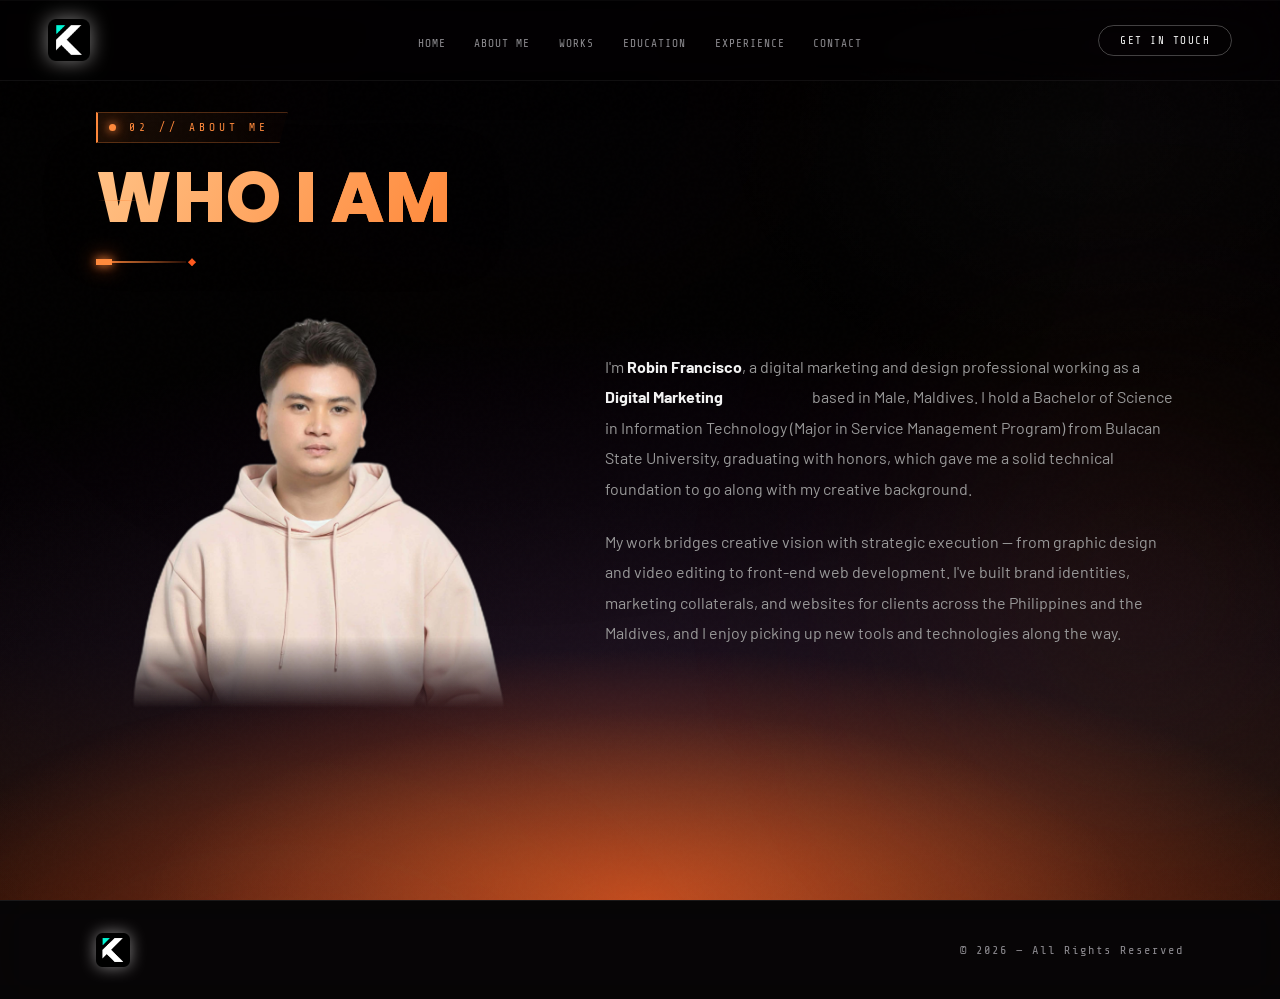
==== about.html @ 47d758d5 "Add files via upload" ====
<!DOCTYPE html>
<html lang="en">
<head>
<meta charset="UTF-8">
<meta name="viewport" content="width=device-width, initial-scale=1.0, maximum-scale=1.0, user-scalable=no, viewport-fit=cover">
<meta name="theme-color" content="#030002">
<title>Robin — About Me</title>
<link rel="icon" type="image/x-icon" href="IMG/favicon2.png">
<link rel="shortcut icon" href="IMG/favicon.png?v=2">
<link rel="stylesheet" href="style.css">
<style>
#about {
  background: radial-gradient(ellipse 700px 500px at 85% 15%, rgba(255,255,255,0.022), transparent 55%);
}

.about-wrapper {
  display: grid; grid-template-columns: 1fr 1.3fr;
  gap: 4rem; align-items: center;
  margin-top: 1rem;
}

.about-photo-wrap {
  position: relative;
  display: flex;
  justify-content: center;
}
.about-photo-wrap img {
  width: 100%; max-width: 380px; height: auto;
  object-fit: contain; display: block;
  -webkit-mask-image: linear-gradient(to bottom, #000 0%, #000 82%, transparent 100%);
  mask-image: linear-gradient(to bottom, #000 0%, #000 82%, transparent 100%);
}

.about-intro {
  color: #999999; line-height: 1.9; font-size: 1rem; margin-bottom: 1.4rem;
}
.about-intro strong { color: var(--text); font-weight: 700; }

@media (max-width: 768px) {
  .about-wrapper { grid-template-columns: 1fr; gap: 2.5rem; }
  .about-photo-wrap { max-width: 200px; margin: 0 auto; }
}
</style>

<style>
/* ── BOTTOM PAGE NAV ─────────────────────────────────── */
@keyframes pageNavRise {
  from { opacity: 0; transform: translateY(18px); }
  to   { opacity: 1; transform: translateY(0); }
}
.page-nav {
  position: relative; z-index: 10;
  background: rgba(15,15,15,0.4);
  backdrop-filter: blur(18px) saturate(160%);
  -webkit-backdrop-filter: blur(18px) saturate(160%);
  border-top: 1px solid rgba(255,255,255,0.08);
  padding: 1.2rem 3rem;
  display: flex;
  justify-content: space-between;
  align-items: center;
  gap: 1rem;
  animation: pageNavRise 0.6s cubic-bezier(0.16,1,0.3,1) 0.1s both;
}
.page-nav-btn {
  display: flex; align-items: center; gap: 0.7rem;
  padding: 0.75rem 1.6rem;
  background: rgba(255,255,255,0.03);
  backdrop-filter: blur(10px);
  -webkit-backdrop-filter: blur(10px);
  border: 1px solid rgba(255,255,255,0.1);
  color: var(--muted);
  font-family: 'Barlow', sans-serif;
  font-size: 0.75rem; font-weight: 600;
  letter-spacing: 2px; text-transform: uppercase;
  text-decoration: none; cursor: pointer;
  clip-path: polygon(6px 0%, 100% 0%, calc(100% - 6px) 100%, 0% 100%);
  transition: border-color 0.3s, color 0.3s, background 0.3s, transform 0.25s cubic-bezier(0.34,1.56,0.64,1);
  white-space: nowrap;
}
.page-nav-btn:hover {
  border-color: var(--neon);
  color: var(--neon);
  background: rgba(255,255,255,0.05);
}
.page-nav-btn:active { transform: scale(0.92); }
.page-nav-btn.next {
  background: rgba(255,255,255,0.08);
  border-color: rgba(255,255,255,0.3);
  color: var(--neon);
}
.page-nav-btn.next:hover {
  background: var(--neon);
  color: var(--dark);
  box-shadow: 0 0 24px rgba(255,255,255,0.3);
}
.page-nav-btn.disabled {
  opacity: 0.2; pointer-events: none;
}
.page-nav-center {
  display: flex; gap: 0.5rem; align-items: center;
}
.page-dot {
  width: 6px; height: 6px; border-radius: 50%;
  background: rgba(255,255,255,0.15);
  transition: width 0.4s cubic-bezier(0.34,1.56,0.64,1), border-radius 0.4s cubic-bezier(0.34,1.56,0.64,1), background 0.3s, box-shadow 0.3s, transform 0.2s;
  cursor: pointer;
  text-decoration: none;
  display: inline-block;
}
.page-dot.active {
  background: var(--neon);
  box-shadow: 0 0 8px var(--neon);
  width: 18px; border-radius: 3px;
}
.page-dot:hover:not(.active) { background: rgba(255,255,255,0.4); transform: scale(1.3); }
.page-dot:active { transform: scale(0.85); }
.page-nav-arrow { font-size: 1rem; line-height: 1; }
@media (min-width: 769px) { .page-nav { display: none !important; } }
@media (max-width: 768px) {
  .page-nav { padding: 1rem 1.2rem; }
  .page-nav-btn { padding: 0.65rem 1rem; font-size: 0.65rem; letter-spacing: 1px; }
  .page-nav-label { display: none; }
}
</style>
</head>
<body>

<div class="page-transition wipe-in" id="pageTransition"></div>
<div class="cursor" id="cursor"></div>
<div class="cursor-ring" id="cursorRing"></div>

<nav>
  <a class="nav-logo" href="index.html" data-nav><img src="IMG/favicon2.png" alt="Kirito Logo"></a>
  <button class="nav-hamburger" id="hamburger" aria-label="Open menu">
    <span></span><span></span><span></span>
  </button>
  <ul class="nav-links" id="navLinks">
    <li><a href="index.html"      data-nav>Home</a></li>
    <li><a href="about.html"      data-nav>About Me</a></li>
    <li><a href="works.html"      data-nav>Works</a></li>
    <li><a href="education.html"  data-nav>Education</a></li>
    <li><a href="experience.html" data-nav>Experience</a></li>
    <li><a href="contact.html"    data-nav>Contact</a></li>
    <li class="nav-cta-mobile-item"><a class="nav-cta nav-cta-mobile" href="contact.html" data-nav>Get In Touch</a></li>
  </ul>
  <a class="nav-cta" href="contact.html" data-nav>Get In Touch</a>
</nav>

<section id="about">
  <div class="section-inner">
    <div class="section-label">02 // About Me</div>
    <h2 class="section-title">WHO <span class="accent">I AM</span></h2>
    <div class="section-divider"></div>

    <div class="about-wrapper">

      <!-- LEFT: photo -->
      <div class="about-photo-wrap reveal">
        <img src="IMG/Binn-cutout.png" alt="Robin Francisco">
      </div>

      <!-- RIGHT: bio + facts -->
      <div>
        <p class="about-intro reveal">
          I'm <strong>Robin Francisco</strong>, a digital marketing and design professional working as a
          <strong><span class="role-typewriter" data-roles="Digital Marketing Manager, Graphic Designer, Social Media Manager, UI/UX Designer"></span></strong> based in Male, Maldives. I hold a
          Bachelor of Science in Information Technology (Major in Service Management Program) from Bulacan State University,
          graduating with honors, which gave me a solid technical foundation to go along with my creative background.
        </p>
        <p class="about-intro reveal">
          My work bridges creative vision with strategic execution — from graphic design and video editing to
          front-end web development. I've built brand identities, marketing collaterals, and websites for clients
          across the Philippines and the Maldives, and I enjoy picking up new tools and technologies along the way.
        </p>

      </div>

    </div>
  </div>
</section>

<div class="page-nav">
  <a class="page-nav-btn back" href="index.html" data-nav><span class="page-nav-arrow">←</span><span class="page-nav-label">Home</span></a>
  <div class="page-nav-center">
    <a class="page-dot" href="index.html" data-nav title="Home"></a>
    <a class="page-dot active" href="about.html" data-nav title="About Me"></a>
    <a class="page-dot" href="works.html" data-nav title="Works"></a>
    <a class="page-dot" href="education.html" data-nav title="Education"></a>
    <a class="page-dot" href="experience.html" data-nav title="Experience"></a>
    <a class="page-dot" href="contact.html" data-nav title="Contact"></a>
  </div>
  <a class="page-nav-btn next" href="works.html" data-nav><span class="page-nav-label">Works</span><span class="page-nav-arrow">→</span></a>
</div>

<footer>
  <a class="footer-logo" href="index.html" data-nav><img src="IMG/favicon2.png" alt="Kirito Logo"></a>
  <div class="footer-text">© 2026 — All Rights Reserved</div>
</footer>

<script src="script.js"></script>
</body>
</html>
---- style.css ----
/* ============================================================
   ROBIN PORTFOLIO — SHARED STYLES
   ============================================================ */

@import url('https://fonts.googleapis.com/css2?family=Bebas+Neue&family=Barlow:wght@300;400;600;700&family=Share+Tech+Mono&family=Poppins:wght@700;800;900&display=swap');

:root {
  --neon:  #FF8A3D;
  --neon2: #FF5A1F;
  --dark:  #030002;
  --dark2: #07030A;
  --dark3: #140A08;
  --text:  #F2F2F2;
  --muted: #8C8A8F;
  --accent:#140A08;
  --glow-blue: #4A2E55;

  /* ── Amber Sunset × Black palette ───────────────────────── */
  --spring-green:  #FF8A3D;
  --spring-green2: #FF5A1F;
  --onyx:    #030002;
  --onyx-2:  #07030A;
  --onyx-3:  #030002;
}

* { margin: 0; padding: 0; box-sizing: border-box; }
html {
  scroll-behavior: smooth;
  background-color: #030002;
  /* Stops the elastic top/bottom bounce (iOS Safari) and the
     pull-to-refresh glow (Android Chrome) that used to flash a
     stray colored strip above the fixed nav while scrolling. */
  overscroll-behavior-y: none;
  height: 100%;
}

body {
  font-family: 'Barlow', sans-serif;
  color: var(--text);
  overflow-x: hidden;
  overscroll-behavior-y: none;
  cursor: auto;
  min-height: 100%;

  /* Near-pure-black base — the bottom amber sunset glow
     (.site-bg-fx) sits on top of this and does the visual work. */
  background-color: #030002;
}

/* ── PAGE TRANSITION ─────────────────────────────────────── */
.page-transition {
  position: fixed;
  inset: 0;
  z-index: 99999;
  pointer-events: none;
  background: var(--dark2);
  clip-path: inset(0 100% 0 0);
  transition: clip-path 0.5s cubic-bezier(0.76, 0, 0.24, 1);
}
.page-transition.wipe-in  { clip-path: inset(0 0% 0 0);   pointer-events: all; }
.page-transition.wipe-out { clip-path: inset(0 100% 0 0);  }

/* ── GLOBAL ANIMATED BACKGROUND (injected via script.js) ──────
   Soft, painterly monochrome mesh-gradient: a dark smoky base with
   a bright soft glow, a deep charcoal smudge, and a faint diagonal
   light streak — echoing a blurred grayscale gradient wallpaper.
   Each shape drifts gently as the page is scrolled, giving a slow,
   alive, "looping" feel. ── */
.site-bg-fx {
  position: fixed;
  inset: 0;
  z-index: 0;
  overflow: hidden;
  pointer-events: none;
  background:
    radial-gradient(ellipse 90% 45% at 50% 100%, rgba(255,90,31,0.55), transparent 62%),
    radial-gradient(ellipse 70% 38% at 50% 100%, rgba(255,138,61,0.35), transparent 55%),
    radial-gradient(ellipse 100% 60% at 50% 78%, rgba(74,46,85,0.30), transparent 70%),
    linear-gradient(to bottom, #030002 0%, #030002 55%, #0A0508 72%, #1A0D08 88%, #2B1006 100%),
    #030002;
}

.bg-orb {
  position: absolute;
  border-radius: 50%;
  filter: blur(130px);
  will-change: transform;
  transition: transform 0.5s cubic-bezier(0.22,1,0.36,1);
}
.bg-orb-1 {
  width: 760px; height: 620px;
  top: -220px; left: 10vw;
  transform: rotate(18deg);
  background: radial-gradient(ellipse, rgba(3,0,2,0.9), transparent 70%);
}
.bg-orb-2 {
  width: 640px; height: 640px;
  top: 30vh; right: -200px;
  background: radial-gradient(circle, rgba(255,138,61,0.12), transparent 68%);
}
.bg-orb-3 {
  width: 680px; height: 620px;
  top: 95vh; left: -80px;
  background: radial-gradient(ellipse, rgba(255,90,31,0.16), transparent 70%);
}
.bg-orb-4 {
  width: 520px; height: 520px;
  top: 150vh; right: 8vw;
  background: radial-gradient(circle, rgba(3,0,2,0.85), transparent 70%);
}
.bg-orb-5 {
  width: 600px; height: 560px;
  top: 215vh; left: 12vw;
  background: radial-gradient(ellipse, rgba(255,90,31,0.16), transparent 68%);
}

@media (max-width: 768px) {
  .bg-orb { filter: blur(90px); }
  .bg-orb-1, .bg-orb-3, .bg-orb-5 { width: 380px; height: 340px; }
  .bg-orb-2, .bg-orb-4 { width: 320px; height: 320px; }
}
@media (prefers-reduced-motion: reduce) {
  .bg-orb { transition: none; }
}

/* ── NOISE OVERLAY ───────────────────────────────────────── */
body::before {
  content: '';
  position: fixed;
  inset: 0;
  background-image: url("data:image/svg+xml,%3Csvg viewBox='0 0 256 256' xmlns='http://www.w3.org/2000/svg'%3E%3Cfilter id='noise'%3E%3CfeTurbulence type='fractalNoise' baseFrequency='0.9' numOctaves='4' stitchTiles='stitch'/%3E%3C/filter%3E%3Crect width='100%25' height='100%25' filter='url(%23noise)' opacity='0.03'/%3E%3C/svg%3E");
  pointer-events: none;
  z-index: 1;
  opacity: 0.4;
}

/* ── CUSTOM CURSOR (disabled — default OS cursor used everywhere) ── */
.cursor, .cursor-ring { display: none; }

/* ── NAV ─────────────────────────────────────────────────── */
nav {
  position: fixed;
  top: 0; left: 0; right: 0;
  z-index: 100;
  padding: 1.2rem 3rem;
  display: grid;
  grid-template-columns: 1fr auto 1fr;
  align-items: center;
  background: rgba(3,0,2,0.55);
  backdrop-filter: blur(20px) saturate(180%);
  -webkit-backdrop-filter: blur(20px) saturate(180%);
  border-bottom: 1px solid rgba(255,255,255,0.06);
  box-shadow: 0 8px 32px rgba(0,0,0,0.2), inset 0 1px 0 rgba(255,255,255,0.03);
}

.nav-logo {
  grid-column: 1;
  justify-self: start;
  font-family: 'Bebas Neue', cursive;
  font-size: 1.8rem;
  letter-spacing: 4px;
  color: var(--neon);
  text-shadow: 0 0 20px var(--neon);
  text-decoration: none;
  display: flex;
  align-items: center;
}
.nav-logo span { color: var(--neon2); }
.nav-logo img {
  height: 42px;
  width: 42px;
  display: block;
  filter: drop-shadow(0 0 10px rgba(255,255,255,0.5));
  transition: filter 0.3s, transform 0.3s;
}
.nav-logo:hover img {
  filter: drop-shadow(0 0 18px rgba(255,255,255,0.8));
  transform: scale(1.06);
}

.nav-links {
  grid-column: 2;
  justify-self: center;
  display: flex;
  gap: 1.8rem;
  list-style: none;
  align-items: center;
}

.nav-links a {
  color: var(--muted);
  text-decoration: none;
  font-family: 'Share Tech Mono', monospace;
  font-size: 0.7rem;
  letter-spacing: 1px;
  text-transform: uppercase;
  font-weight: 400;
  transition: all 0.3s;
  position: relative;
}
.nav-links a::after {
  content: '';
  position: absolute;
  bottom: -4px; left: 0;
  width: 0; height: 1px;
  background: var(--neon);
  transition: width 0.3s;
  box-shadow: 0 0 6px var(--neon);
}
.nav-links a:hover,
.nav-links a.active { color: var(--text); font-weight: 700; }
.nav-links a:hover::after,
.nav-links a.active::after { width: 100%; }

/* ── Mobile-menu "Get In Touch" (duplicate trigger, hidden on desktop) ── */
.nav-cta-mobile-item { display: none; }

/* ── NAV CTA (pill, outlined — "Try Grok" style) ─────────── */
.nav-cta {
  grid-column: 3;
  justify-self: end;
  display: inline-flex;
  align-items: center;
  padding: 0.5rem 1.3rem;
  border: 1px solid rgba(255,255,255,0.25);
  border-radius: 999px;
  color: var(--text);
  font-family: 'Share Tech Mono', monospace;
  font-size: 0.68rem;
  letter-spacing: 1.5px;
  text-transform: uppercase;
  text-decoration: none;
  white-space: nowrap;
  transition: all 0.3s;
}
.nav-cta:hover {
  border-color: var(--neon);
  color: var(--dark);
  background: var(--neon);
  box-shadow: 0 0 20px rgba(255,138,61,0.35);
}

/* ── HAMBURGER ───────────────────────────────────────────── */
.nav-hamburger {
  grid-column: 3;
  justify-self: end;
  display: none;
  flex-direction: column;
  gap: 5px;
  background: none;
  border: none;
  cursor: pointer;
  padding: 4px;
  z-index: 200;
}
.nav-hamburger span {
  display: block;
  width: 24px; height: 2px;
  background: var(--neon);
  transition: all 0.3s ease;
  box-shadow: 0 0 6px var(--neon);
}
.nav-hamburger.open span:nth-child(1) { transform: translateY(7px) rotate(45deg); }
.nav-hamburger.open span:nth-child(2) { opacity: 0; }
.nav-hamburger.open span:nth-child(3) { transform: translateY(-7px) rotate(-45deg); }

/* ── SECTION COMMON ──────────────────────────────────────── */
section {
  min-height: 100vh;
  position: relative;
  z-index: 2;
}
.section-inner { padding: 7rem 6rem; }

@media (max-width: 1024px) {
  .section-inner { padding: 6rem 2.5rem; }
}

.section-label {
  font-family: 'Share Tech Mono', monospace;
  font-size: 0.7rem;
  color: var(--neon);
  letter-spacing: 4px;
  text-transform: uppercase;
  margin-bottom: 1.2rem;
  display: inline-flex;
  align-items: center;
  gap: 0.8rem;
  padding: 0.5rem 1.1rem 0.5rem 0.7rem;
  background: linear-gradient(90deg, rgba(255,138,61,0.10), rgba(255,90,31,0.02));
  border: 1px solid rgba(255,138,61,0.28);
  border-left: 2px solid var(--neon);
  clip-path: polygon(0 0, 100% 0, calc(100% - 8px) 100%, 0 100%);
}
.section-label::before {
  content: '';
  width: 7px; height: 7px;
  flex-shrink: 0;
  border-radius: 50%;
  background: var(--neon);
  box-shadow: 0 0 8px var(--neon), 0 0 18px var(--neon2);
  animation: labelDotPulse 2.2s ease-in-out infinite;
}
@keyframes labelDotPulse {
  0%, 100% { opacity: 1; transform: scale(1); }
  50%      { opacity: 0.45; transform: scale(1.4); }
}

.section-title {
  position: relative;
  font-family: 'Poppins', 'Bebas Neue', cursive;
  font-weight: 800;
  font-size: clamp(1.7rem, 6vw, 4.4rem);
  letter-spacing: 0.5px;
  line-height: 1.02;
  margin-bottom: 0.5rem;
  width: fit-content;
  background: linear-gradient(120deg, #FFDCA8 0%, var(--neon) 32%, var(--neon2) 62%, #6B1E0F 100%);
  background-attachment: fixed;
  background-repeat: no-repeat;
  -webkit-background-clip: text;
  background-clip: text;
  color: transparent;
  filter: drop-shadow(0 10px 26px rgba(0,0,0,0.55));
}
.section-title::after {
  content: '';
  position: absolute;
  left: 2px; top: 52%;
  width: 46px; height: 1px;
  background: linear-gradient(to right, transparent, var(--neon), transparent);
  opacity: 0.5;
}
.section-title .accent {
  background: inherit;
  -webkit-background-clip: inherit;
  background-clip: inherit;
  background-blend-mode: inherit;
  color: inherit;
}

.section-divider {
  width: 90px; height: 2px;
  background: linear-gradient(to right, var(--neon), rgba(255,90,31,0.15));
  margin: 1.7rem 0 3.2rem;
  position: relative;
}
.section-divider::before {
  content: '';
  position: absolute;
  left: 0; top: -2px;
  width: 16px; height: 6px;
  background: var(--neon);
  box-shadow: 0 0 10px var(--neon), 0 0 20px var(--neon2);
}
.section-divider::after {
  content: '';
  position: absolute;
  right: -10px; top: -3px;
  width: 8px; height: 8px;
  background: var(--neon2);
  box-shadow: 0 0 8px var(--neon2);
  clip-path: polygon(50% 0%, 100% 50%, 50% 100%, 0% 50%);
}

/* ── SCROLL REVEAL (3D tilt-in) ──────────────────────────── */
.reveal {
  opacity: 0;
  transform: perspective(1200px) translateY(55px) rotateX(14deg) scale(0.94);
  transform-origin: center bottom;
  transition: opacity 0.9s cubic-bezier(0.16,1,0.3,1), transform 0.9s cubic-bezier(0.16,1,0.3,1);
  will-change: transform, opacity;
}
.reveal.visible { opacity: 1; transform: perspective(1200px) translateY(0) rotateX(0deg) scale(1); }

/* Staggered rise-up for section headers (label → title → divider) */
.section-inner > .reveal:nth-of-type(1) { transition-delay: 0s; }
.section-inner > .reveal:nth-of-type(2) { transition-delay: 0.12s; }
.section-inner > .reveal:nth-of-type(3) { transition-delay: 0.22s; }

/* ── BUTTONS ─────────────────────────────────────────────── */
.btn-primary {
  padding: 0.9rem 2.2rem;
  background: linear-gradient(90deg, var(--neon), var(--neon2));
  color: #FFFFFF;
  font-family: 'Barlow', sans-serif;
  font-weight: 700;
  font-size: 0.8rem;
  letter-spacing: 3px;
  text-transform: uppercase;
  text-decoration: none;
  border: none;
  border-radius: 999px;
  cursor: pointer;
  transition: all 0.3s;
  position: relative;
  overflow: hidden;
  box-shadow: 0 8px 28px rgba(225,79,224,0.35);
}
.btn-primary::before {
  content: '';
  position: absolute;
  inset: 0;
  background: linear-gradient(90deg, var(--neon2), var(--neon));
  opacity: 0;
  transition: opacity 0.3s;
}
.btn-primary:hover::before { opacity: 1; }
.btn-primary:hover { box-shadow: 0 10px 36px rgba(225,79,224,0.55); }
.btn-primary span { position: relative; z-index: 1; }

.btn-outline {
  padding: 0.9rem 2.2rem;
  background: rgba(255,255,255,0.03);
  backdrop-filter: blur(10px);
  -webkit-backdrop-filter: blur(10px);
  color: var(--text);
  font-family: 'Barlow', sans-serif;
  font-weight: 600;
  font-size: 0.8rem;
  letter-spacing: 3px;
  text-transform: uppercase;
  text-decoration: none;
  border: 1px solid rgba(255,255,255,0.15);
  border-radius: 999px;
  cursor: pointer;
  transition: all 0.3s;
}
.btn-outline:hover { border-color: var(--neon); color: var(--neon); }

/* ── CAT FILTER BUTTONS ──────────────────────────────────── */
.cat-btn {
  padding: 0.5rem 1.4rem;
  background: rgba(255,255,255,0.03);
  backdrop-filter: blur(10px);
  -webkit-backdrop-filter: blur(10px);
  border: 1px solid rgba(255,255,255,0.1);
  color: var(--muted);
  font-family: 'Barlow', sans-serif;
  font-size: 0.75rem;
  letter-spacing: 2px;
  text-transform: uppercase;
  cursor: pointer;
  transition: all 0.3s;
}
.cat-btn.active, .cat-btn:hover {
  border-color: var(--neon);
  color: var(--neon);
  background: rgba(255,255,255,0.05);
}

/* ── FOOTER ──────────────────────────────────────────────── */
footer {
  position: relative;
  z-index: 2;
  background: rgba(15,15,15,0.35);
  backdrop-filter: blur(20px) saturate(160%);
  -webkit-backdrop-filter: blur(20px) saturate(160%);
  border-top: 1px solid rgba(255,255,255,0.08);
  padding: 2rem 6rem;
  display: flex;
  justify-content: space-between;
  align-items: center;
}
.footer-logo {
  font-family: 'Bebas Neue', cursive;
  font-size: 1.3rem;
  letter-spacing: 4px;
  color: var(--neon);
  text-decoration: none;
  display: flex;
  align-items: center;
}
.footer-logo img {
  height: 34px;
  width: 34px;
  display: block;
  filter: drop-shadow(0 0 8px rgba(255,255,255,0.5));
  transition: filter 0.3s, transform 0.3s;
}
.footer-logo:hover img {
  filter: drop-shadow(0 0 14px rgba(255,255,255,0.8));
  transform: scale(1.06);
}
.footer-text {
  font-size: 0.75rem;
  color: var(--muted);
  letter-spacing: 2px;
  font-family: 'Share Tech Mono', monospace;
}

/* ── HERO TITLE ACCENT (bold gradient, no animation) ─────── */
.glitch-wrap {
  position: relative;
  display: inline-block;
  background: linear-gradient(120deg, var(--neon) 15%, var(--neon2) 50%, var(--neon) 85%);
  -webkit-background-clip: text;
  background-clip: text;
  color: transparent;
  font-weight: 700;
  text-shadow: 0 0 50px rgba(255,138,61,0.35);
  filter: drop-shadow(0 6px 18px rgba(0,0,0,0.35));
  opacity: 0.55;
  text-transform: lowercase;
}

/* ── SCROLL NOTE ─────────────────────────────────────────── */
.scroll-note {
  display: flex;
  flex-direction: column;
  align-items: center;
  justify-content: center;
  margin-top: 35px;
  margin-bottom: 50px;
  animation: fadeMove 2s infinite;
}
.scroll-note span {
  color: var(--neon);
  font-size: 11px;
  letter-spacing: 6px;
  text-transform: uppercase;
  margin-bottom: 14px;
  opacity: 0.9;
  font-weight: 500;
  text-shadow: 0 0 10px rgba(255,255,255,0.5);
}
.arrow-down {
  width: 14px; height: 14px;
  border-right: 2px solid var(--neon);
  border-bottom: 2px solid var(--neon);
  transform: rotate(45deg);
  filter: drop-shadow(0 0 6px rgba(255,255,255,0.5));
}
@keyframes fadeMove {
  0%, 100% { opacity: 0.3; transform: translateY(0); }
  50%       { opacity: 1;   transform: translateY(10px); }
}

/* ── LIGHTBOX ────────────────────────────────────────────── */
.lightbox {
  position: fixed; inset: 0; z-index: 9990;
  background: rgba(10,10,10,0.96);
  backdrop-filter: blur(12px);
  display: flex; align-items: center; justify-content: center;
  opacity: 0; pointer-events: none;
  transition: opacity 0.3s ease;
}
.lightbox.open { opacity: 1; pointer-events: all; }

.lightbox-stage {
  max-width: 90vw; max-height: 76vh;
  display: flex; align-items: center; justify-content: center;
  overflow: hidden;
  cursor: zoom-in;
}
.lightbox-stage.zoomed { cursor: grab; }
.lightbox-stage.dragging { cursor: grabbing; }

.lightbox img {
  max-width: 90vw; max-height: 76vh; object-fit: contain;
  border: 1px solid rgba(255,255,255,0.2);
  box-shadow: 0 0 60px rgba(255,255,255,0.1);
  transition: transform 0.25s cubic-bezier(0.22,1,0.36,1);
  user-select: none; -webkit-user-drag: none;
  will-change: transform;
}
.lightbox-stage.dragging img { transition: none; }

#lightboxVideo {
  display: none;
  max-width: 86vw; max-height: 78vh;
  border-radius: 18px;
  border: 1px solid rgba(255,255,255,0.25);
  box-shadow: 0 30px 80px rgba(0,0,0,0.6), 0 0 60px rgba(255,255,255,0.15);
  background: #000;
  transform: scale(0.92) translateY(12px);
  opacity: 0;
  transition: transform 0.35s cubic-bezier(0.22,1,0.36,1), opacity 0.35s ease;
}
.lightbox.video-mode img { display: none; }
.lightbox.video-mode #lightboxVideo { display: block; }
.lightbox.video-mode .lightbox-stage {
  overflow: visible;
  max-width: none;
  max-height: none;
}
.lightbox.video-mode.open #lightboxVideo { transform: scale(1) translateY(0); opacity: 1; }
.lightbox.video-mode .lightbox-nav,
.lightbox.video-mode .lightbox-zoom-controls { display: none; }

.lightbox-close {
  position: absolute; top: 1.5rem; right: 2rem; z-index: 2;
  font-family: 'Share Tech Mono', monospace; font-size: 1rem;
  color: var(--muted); cursor: pointer; letter-spacing: 2px;
  transition: color 0.2s; background: none; border: none;
}
.lightbox-close:hover { color: var(--neon); }

/* ── NEXT / BACK ─────────────────────────────────────────── */
.lightbox-nav {
  position: absolute; top: 50%; transform: translateY(-50%);
  z-index: 2;
  width: 2.6rem; height: 2.6rem;
  display: flex; align-items: center; justify-content: center;
  background: rgba(15,15,15,0.4);
  backdrop-filter: blur(10px) saturate(160%);
  -webkit-backdrop-filter: blur(10px) saturate(160%);
  border: 1px solid rgba(255,255,255,0.18);
  color: var(--muted);
  cursor: pointer;
  transition: all 0.25s;
}
.lightbox-nav svg { width: 18px; height: 18px; }
.lightbox-nav:hover {
  color: var(--neon);
  border-color: rgba(255,255,255,0.5);
  background: rgba(255,255,255,0.08);
  box-shadow: 0 0 18px rgba(255,255,255,0.25);
}
.lightbox-prev { left: 1.5rem; }
.lightbox-next { right: 1.5rem; }

/* ── CAPTION + ZOOM BAR ──────────────────────────────────── */
.lightbox-bottom {
  position: absolute; bottom: 1.5rem; left: 50%; transform: translateX(-50%);
  display: flex; align-items: center; justify-content: space-between; gap: 1.2rem;
  max-width: 90vw;
  background: rgba(15,15,15,0.45);
  backdrop-filter: blur(14px) saturate(160%);
  -webkit-backdrop-filter: blur(14px) saturate(160%);
  border: 1px solid rgba(255,255,255,0.18);
  padding: 0.35rem 0.5rem 0.35rem 0.9rem;
}
.lightbox-caption {
  font-family: 'Share Tech Mono', monospace; font-size: 0.65rem;
  letter-spacing: 2px; color: var(--muted); text-transform: uppercase;
  white-space: nowrap; overflow: hidden; text-overflow: ellipsis;
}
.lightbox-zoom-controls {
  display: flex; align-items: center; gap: 0.3rem;
  flex-shrink: 0;
}
.lightbox-zoom-controls button {
  width: 1.2rem; height: 1.2rem;
  display: flex; align-items: center; justify-content: center;
  background: transparent;
  border: 1px solid rgba(255,255,255,0.3);
  color: var(--neon);
  font-family: 'Share Tech Mono', monospace; font-size: 0.65rem;
  cursor: pointer; transition: all 0.2s; line-height: 1;
}
.lightbox-zoom-controls button:hover { background: var(--neon); color: var(--dark); }
#zoomResetBtn { width: auto; padding: 0 0.4rem; font-size: 0.5rem; letter-spacing: 1px; height: 1.2rem; }
.lightbox-zoom-level {
  font-family: 'Share Tech Mono', monospace; font-size: 0.55rem;
  color: var(--muted); min-width: 2.1rem; text-align: center; letter-spacing: 1px;
}

@media (max-width: 768px) {
  .lightbox-nav { width: 2.1rem; height: 2.1rem; }
  .lightbox-nav svg { width: 15px; height: 15px; }
  .lightbox-prev { left: 0.4rem; }
  .lightbox-next { right: 0.4rem; }
  .lightbox-stage { max-width: 92vw; max-height: 62vh; }
  .lightbox img { max-width: 92vw; max-height: 62vh; }
  #lightboxVideo { max-width: 88vw; max-height: 74vh; border-radius: 14px; }
  .lightbox-close { top: 1rem; right: 1.2rem; font-size: 0.8rem; }
  .lightbox-bottom { bottom: 0.9rem; max-width: 94vw; gap: 0.6rem; padding: 0.3rem 0.4rem 0.3rem 0.7rem; }
  .lightbox-caption { font-size: 0.55rem; letter-spacing: 1px; max-width: 40vw; }
  .lightbox-zoom-controls { gap: 0.25rem; }
  .lightbox-zoom-controls button { width: 1.05rem; height: 1.05rem; font-size: 0.55rem; }
  #zoomResetBtn { height: 1.05rem; font-size: 0.45rem; padding: 0 0.35rem; }
  .lightbox-zoom-level { font-size: 0.5rem; min-width: 1.8rem; }
}

/* ── MOBILE ──────────────────────────────────────────────── */
@media (max-width: 768px) {
  .cursor, .cursor-ring { display: none; }
  body { cursor: auto; }
  nav { padding: 1rem 1.5rem; }
  .nav-logo img { height: 34px; width: 34px; }
  .nav-hamburger { display: none; }
  .nav-cta {
    display: inline-flex;
    padding: 0.42rem 0.9rem;
    font-size: 0.6rem;
    letter-spacing: 1px;
  }
  .nav-links { display: none !important; }
  .nav-links {
    position: fixed; top: 0; right: -100%;
    width: 75vw; max-width: 300px; height: 100vh;
    background: linear-gradient(180deg, rgba(5,5,5,0.96), rgba(3,3,3,0.92));
    backdrop-filter: blur(14px);
    border-left: 1px solid rgba(255,255,255,0.08);
    box-shadow: -10px 0 35px rgba(0,0,0,0.45);
    flex-direction: column;
    justify-content: flex-start !important;
    align-items: flex-start;
    gap: 18px;
    padding: 70px 2.5rem 4rem;
    transition: right 0.4s ease;
    z-index: 150;
  }
  .nav-links.open { right: 0; }
  .nav-links a {
    font-family: 'Share Tech Mono', monospace;
    font-size: 14px; font-weight: 400;
    letter-spacing: 4px; color: rgba(255,255,255,0.58);
  }
  .nav-links a:hover, .nav-links a.active {
    color: var(--neon);
    text-shadow: 0 0 10px rgba(255,255,255,0.7);
    transform: translateX(6px);
  }
  .nav-cta-mobile-item {
    display: block;
    margin-top: 1.5rem;
    padding-top: 1.5rem;
    border-top: 1px solid rgba(255,255,255,0.08);
  }
  .nav-cta-mobile {
    display: inline-flex;
    padding: 0.6rem 1.5rem;
    font-family: 'Barlow', sans-serif;
    font-size: 0.7rem !important;
    letter-spacing: 2px !important;
  }
  .section-inner { padding: 5rem 1.5rem 4rem; }
  footer { flex-direction: column; gap: 0.5rem; text-align: center; padding: 1.5rem; }
}

/* ── MOBILE FLOATING BOTTOM NAV (glass pill, icon-only) ──── */
.mobile-bottom-nav { display: none; }

@media (max-width: 768px) {
  body { padding-bottom: 78px; }

  .mobile-bottom-nav {
    display: flex;
    align-items: center;
    justify-content: space-between;
    gap: 2px;
    position: fixed;
    top: auto;
    right: auto;
    left: 50%;
    bottom: calc(16px + env(safe-area-inset-bottom));
    transform: translateX(-50%);
    width: min(94vw, 430px);
    height: auto;
    padding: 7px;
    background: rgba(10,8,8,0.55);
    backdrop-filter: blur(20px) saturate(160%);
    -webkit-backdrop-filter: blur(20px) saturate(160%);
    border: 1px solid rgba(255,255,255,0.12);
    border-radius: 999px;
    box-shadow: 0 14px 40px rgba(0,0,0,0.5), inset 0 1px 0 rgba(255,255,255,0.08);
    z-index: 200;
  }
  .mobile-bottom-nav a {
    display: flex;
    align-items: center;
    justify-content: center;
    width: 40px;
    height: 40px;
    border-radius: 999px;
    color: rgba(255,255,255,0.5);
    flex-shrink: 0;
    transition: color 0.3s, background 0.35s cubic-bezier(0.34,1.56,0.64,1), transform 0.2s cubic-bezier(0.34,1.56,0.64,1), box-shadow 0.35s;
  }
  .mobile-bottom-nav a svg { width: 19px; height: 19px; transition: transform 0.25s cubic-bezier(0.34,1.56,0.64,1); }
  .mobile-bottom-nav a.active {
    color: var(--neon);
    background: rgba(255,255,255,0.09);
    box-shadow: inset 0 0 0 1px rgba(255,255,255,0.1), 0 0 14px rgba(255,138,61,0.35);
    transform: scale(1.06);
  }
  .mobile-bottom-nav a.active svg { transform: scale(1.08); }
  .mobile-bottom-nav a:active { transform: scale(0.88); }
}

/* ============================================================
   "LET'S CONNECT" PANEL — WHATSAPP + VIBER (anchored dropdown
   from the "Get In Touch" button, up top)
   ============================================================ */
.chat-fab-wrap {
  --fab-accent: #FFFFFF;
  --fab-dark: #000000;
  position: fixed;
  inset: 0;
  z-index: 700;
  pointer-events: none;
}

/* ── Panel ──────────────────────────────────────────────── */
.chat-fab-panel {
  position: fixed;
  width: 250px;
  display: flex; flex-direction: column;
  padding: 0.9rem;
  gap: 0.5rem;
  background: rgba(10,10,10,0.92);
  backdrop-filter: blur(18px) saturate(140%);
  -webkit-backdrop-filter: blur(18px) saturate(140%);
  border: 1px solid rgba(255,255,255,0.2);
  border-radius: 18px;
  box-shadow: 0 24px 60px rgba(0,0,0,0.55), 0 0 0 1px rgba(255,255,255,0.02) inset;
  opacity: 0; transform: translateY(-10px) scale(0.92);
  transform-origin: top right;
  pointer-events: none;
  transition: opacity 0.28s cubic-bezier(0.22,1,0.36,1), transform 0.4s cubic-bezier(0.34,1.56,0.64,1);
}
.chat-fab-wrap.open .chat-fab-panel {
  opacity: 1; transform: translateY(0) scale(1);
  pointer-events: auto;
}

/* little arrow connecting the panel to the button above it */
.chat-fab-panel::before {
  content: '';
  position: absolute;
  top: -7px;
  right: var(--arrow-offset, 24px);
  width: 14px; height: 14px;
  background: rgba(10,10,10,0.92);
  border-left: 1px solid rgba(255,255,255,0.2);
  border-top: 1px solid rgba(255,255,255,0.2);
  transform: rotate(45deg);
  border-radius: 3px 0 0 0;
}

.chat-fab-panel-head {
  display: flex; align-items: flex-start; justify-content: space-between; gap: 0.5rem;
  padding: 0.2rem 0.5rem 0.6rem;
  border-bottom: 1px solid rgba(255,255,255,0.06);
  margin-bottom: 0.15rem;
}
.chat-fab-panel-headtext { display: flex; flex-direction: column; gap: 0.15rem; }
.chat-fab-panel-title {
  font-family: 'Bebas Neue', cursive;
  font-size: 1.15rem; letter-spacing: 1.5px; color: var(--fab-accent);
}
.chat-fab-panel-sub {
  font-family: 'Barlow', sans-serif;
  font-size: 0.7rem; color: var(--muted); letter-spacing: 0.5px;
}
.chat-fab-panel-close {
  flex-shrink: 0;
  width: 26px; height: 26px; border-radius: 50%;
  background: rgba(255,255,255,0.06);
  border: 1px solid rgba(255,255,255,0.15);
  color: var(--muted); cursor: pointer;
  display: flex; align-items: center; justify-content: center;
  transition: background 0.25s, border-color 0.25s, color 0.25s, transform 0.25s;
}
.chat-fab-panel-close svg { width: 13px; height: 13px; }
.chat-fab-panel-close:hover {
  background: rgba(255,255,255,0.14);
  border-color: rgba(255,255,255,0.4);
  color: var(--fab-accent);
  transform: rotate(90deg);
}

.chat-fab-item {
  display: flex; align-items: center; gap: 0.8rem;
  padding: 0.65rem 0.6rem;
  background: rgba(255,255,255,0.04);
  backdrop-filter: blur(8px);
  -webkit-backdrop-filter: blur(8px);
  border: 1px solid rgba(255,255,255,0.05);
  color: var(--text); text-decoration: none;
  border-radius: 14px;
  opacity: 0; transform: translateX(14px);
  transition: background 0.25s, border-color 0.25s, transform 0.25s cubic-bezier(0.22,1,0.36,1);
}
.chat-fab-wrap.open .chat-fab-item {
  opacity: 1; transform: translateX(0);
  transition: background 0.25s, border-color 0.25s, transform 0.4s cubic-bezier(0.22,1,0.36,1), opacity 0.4s ease;
}
.chat-fab-wrap.open .chat-fab-item.chat-fab-whatsapp { transition-delay: 0.06s; }
.chat-fab-wrap.open .chat-fab-item.chat-fab-viber { transition-delay: 0.12s; }

.chat-fab-item:hover {
  background: rgba(255,255,255,0.08);
  border-color: rgba(255,255,255,0.35);
  transform: translateX(-3px);
}

.chat-fab-item-icon {
  width: 40px; height: 40px; flex-shrink: 0;
  border-radius: 50%; overflow: hidden;
  background: transparent;
  display: flex; align-items: center; justify-content: center;
  box-shadow: 0 4px 12px rgba(0,0,0,0.3);
}
.chat-fab-item-icon img { width: 100%; height: 100%; object-fit: cover; display: block; }

.chat-fab-item-text {
  display: flex; flex-direction: column; gap: 0.1rem;
  flex: 1; min-width: 0;
}
.chat-fab-item-title {
  font-family: 'Barlow', sans-serif; font-weight: 700;
  font-size: 0.85rem; letter-spacing: 0.5px; color: var(--text);
}
.chat-fab-item-desc {
  font-family: 'Barlow', sans-serif; font-size: 0.7rem;
  color: var(--muted); letter-spacing: 0.3px;
}

.chat-fab-item-arrow {
  width: 16px; height: 16px; flex-shrink: 0;
  color: var(--muted);
  transform: translateX(-4px);
  opacity: 0.6;
  transition: transform 0.25s, opacity 0.25s, color 0.25s;
}
.chat-fab-item:hover .chat-fab-item-arrow {
  transform: translateX(0);
  opacity: 1; color: var(--fab-accent);
}

@media (max-width: 768px) {
  .chat-fab-panel { width: min(224px, calc(100vw - 24px)); padding: 0.75rem; border-radius: 16px; }
  .chat-fab-panel-title { font-size: 1rem; }
  .chat-fab-item { padding: 0.55rem 0.5rem; gap: 0.65rem; }
  .chat-fab-item-icon { width: 34px; height: 34px; }
  .chat-fab-item-title { font-size: 0.78rem; }
  .chat-fab-item-desc { font-size: 0.65rem; }
}

/* ============================================================
   ONE-PAGE SCROLL LAYOUT ADJUSTMENTS
   ============================================================ */
section[id] { scroll-margin-top: 78px; }

@media (max-width: 768px) {
  section[id] { scroll-margin-top: 66px; }
}

/* remove old per-page bottom nav entirely, but ONLY on the merged
   single-page home (index.html uses #anchor sections + the pill-style
   .mobile-bottom-nav instead). The other, still-separate pages
   (skills/works/education/experience/contact) keep their own
   .page-nav switcher + .page-transition wipe below — this selector
   used to have no scope, which hid them site-wide by mistake. */
body.is-single-page .page-nav,
body.is-single-page .page-transition { display: none !important; }

/* ============================================================
   ROLE TYPEWRITER — loops through a list of job titles, typing
   and deleting each in turn. Works anywhere: just give the span
   a comma-separated data-roles list. No fixed width, so it fits
   naturally wherever it's dropped in. ── */
.role-typewriter-text { white-space: nowrap; }
.role-typewriter .cursor {
  display: inline-block;
  width: 2px;
  margin-left: 2px;
  border-right: 2px solid var(--neon);
  animation: roleCaretBlink 0.85s steps(1) infinite;
}
@keyframes roleCaretBlink { 50% { border-color: transparent; } }
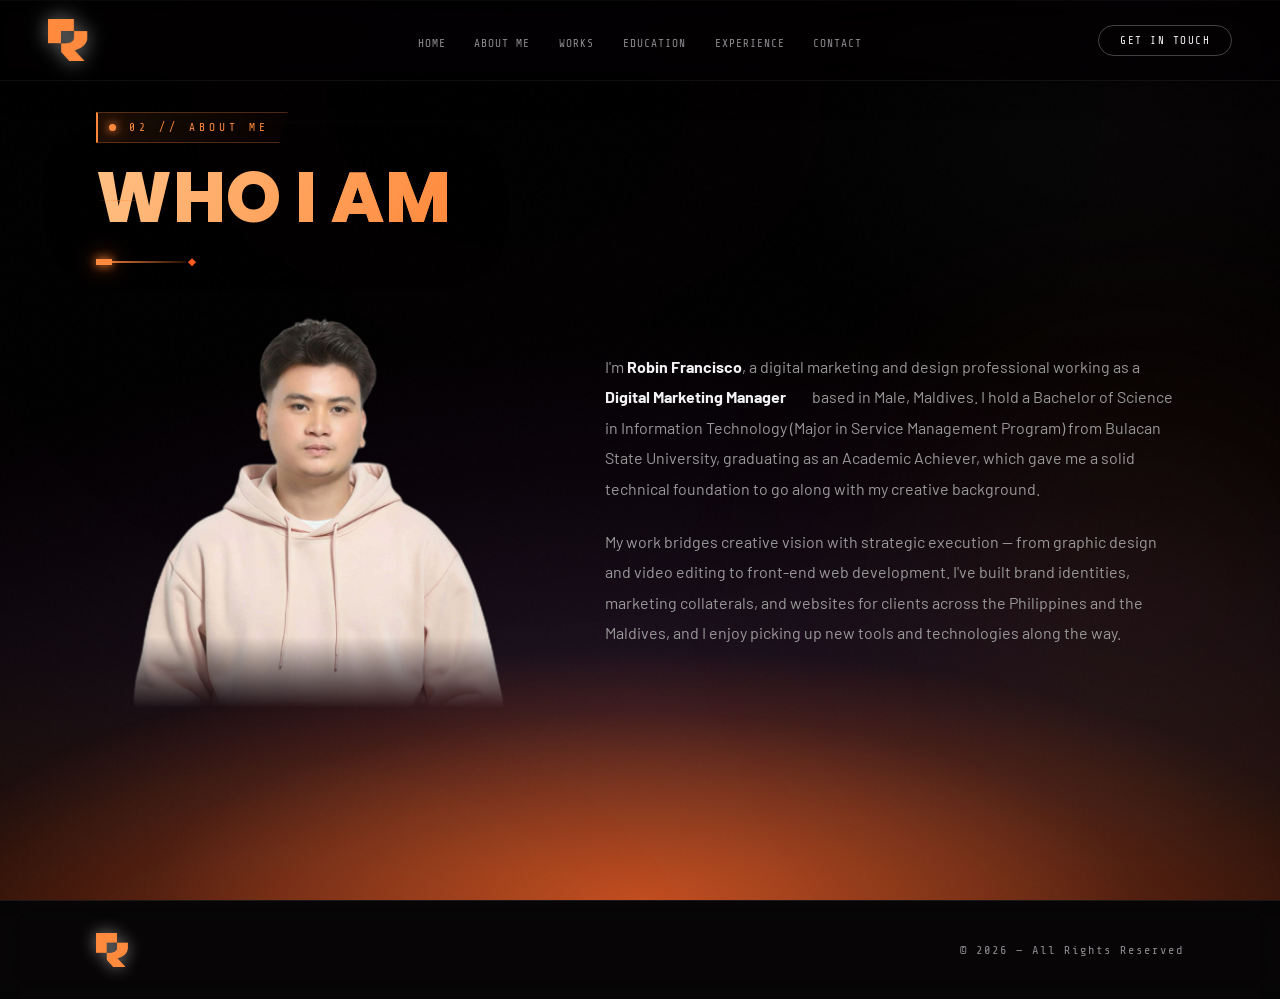
==== commit 9ca757fe: "Add files via upload" ====
--- a/about.html
+++ b/about.html
@@ -165,7 +165,7 @@
           I'm <strong>Robin Francisco</strong>, a digital marketing and design professional working as a
           <strong><span class="role-typewriter" data-roles="Digital Marketing Manager, Graphic Designer, Social Media Manager, UI/UX Designer"></span></strong> based in Male, Maldives. I hold a
           Bachelor of Science in Information Technology (Major in Service Management Program) from Bulacan State University,
-          graduating with honors, which gave me a solid technical foundation to go along with my creative background.
+          graduating as an Academic Achiever, which gave me a solid technical foundation to go along with my creative background.
         </p>
         <p class="about-intro reveal">
           My work bridges creative vision with strategic execution — from graphic design and video editing to
--- a/style.css
+++ b/style.css
@@ -270,7 +270,7 @@
   position: relative;
   z-index: 2;
 }
-.section-inner { padding: 7rem 6rem; }
+.section-inner { max-width: 1400px; margin: 0 auto; padding: 7rem 6rem; }
 
 @media (max-width: 1024px) {
   .section-inner { padding: 6rem 2.5rem; }
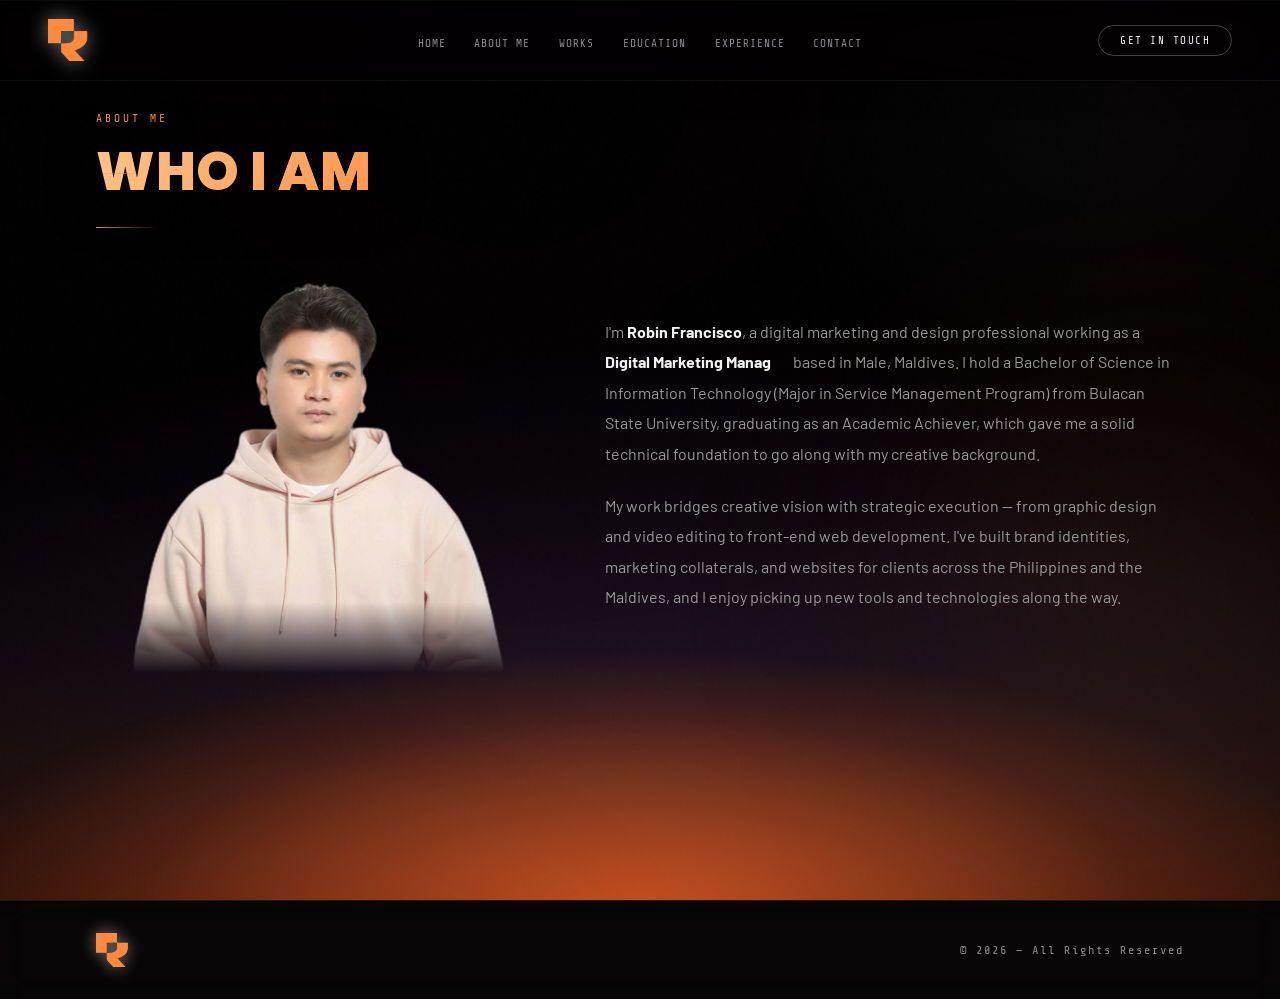
==== commit e7e82b0d: "Add files via upload" ====
--- a/about.html
+++ b/about.html
@@ -148,7 +148,7 @@
 
 <section id="about">
   <div class="section-inner">
-    <div class="section-label">02 // About Me</div>
+    <div class="section-label">About Me</div>
     <h2 class="section-title">WHO <span class="accent">I AM</span></h2>
     <div class="section-divider"></div>
 
--- a/style.css
+++ b/style.css
@@ -266,7 +266,11 @@
 
 /* ── SECTION COMMON ──────────────────────────────────────── */
 section {
-  min-height: 100vh;
+  min-height: 100vh; /* fallback for old browsers */
+  min-height: 100dvh; /* iOS Safari: 100vh counts the space behind the
+    address bar even when it's hidden, leaving a big empty gap under
+    short sections on mobile. 100dvh tracks the *actual* visible
+    viewport instead, so the section only ever fills real screen space. */
   position: relative;
   z-index: 2;
 }
@@ -280,37 +284,16 @@
   font-family: 'Share Tech Mono', monospace;
   font-size: 0.7rem;
   color: var(--neon);
-  letter-spacing: 4px;
+  letter-spacing: 3px;
   text-transform: uppercase;
   margin-bottom: 1.2rem;
-  display: inline-flex;
-  align-items: center;
-  gap: 0.8rem;
-  padding: 0.5rem 1.1rem 0.5rem 0.7rem;
-  background: linear-gradient(90deg, rgba(255,138,61,0.10), rgba(255,90,31,0.02));
-  border: 1px solid rgba(255,138,61,0.28);
-  border-left: 2px solid var(--neon);
-  clip-path: polygon(0 0, 100% 0, calc(100% - 8px) 100%, 0 100%);
-}
-.section-label::before {
-  content: '';
-  width: 7px; height: 7px;
-  flex-shrink: 0;
-  border-radius: 50%;
-  background: var(--neon);
-  box-shadow: 0 0 8px var(--neon), 0 0 18px var(--neon2);
-  animation: labelDotPulse 2.2s ease-in-out infinite;
-}
-@keyframes labelDotPulse {
-  0%, 100% { opacity: 1; transform: scale(1); }
-  50%      { opacity: 0.45; transform: scale(1.4); }
 }
 
 .section-title {
   position: relative;
   font-family: 'Poppins', 'Bebas Neue', cursive;
   font-weight: 800;
-  font-size: clamp(1.7rem, 6vw, 4.4rem);
+  font-size: clamp(1.5rem, 5vw, 3.4rem);
   letter-spacing: 0.5px;
   line-height: 1.02;
   margin-bottom: 0.5rem;
@@ -340,27 +323,9 @@
 }
 
 .section-divider {
-  width: 90px; height: 2px;
-  background: linear-gradient(to right, var(--neon), rgba(255,90,31,0.15));
+  width: 60px; height: 1px;
+  background: linear-gradient(to right, var(--neon), transparent);
   margin: 1.7rem 0 3.2rem;
-  position: relative;
-}
-.section-divider::before {
-  content: '';
-  position: absolute;
-  left: 0; top: -2px;
-  width: 16px; height: 6px;
-  background: var(--neon);
-  box-shadow: 0 0 10px var(--neon), 0 0 20px var(--neon2);
-}
-.section-divider::after {
-  content: '';
-  position: absolute;
-  right: -10px; top: -3px;
-  width: 8px; height: 8px;
-  background: var(--neon2);
-  box-shadow: 0 0 8px var(--neon2);
-  clip-path: polygon(50% 0%, 100% 50%, 50% 100%, 0% 50%);
 }
 
 /* ── SCROLL REVEAL (3D tilt-in) ──────────────────────────── */
